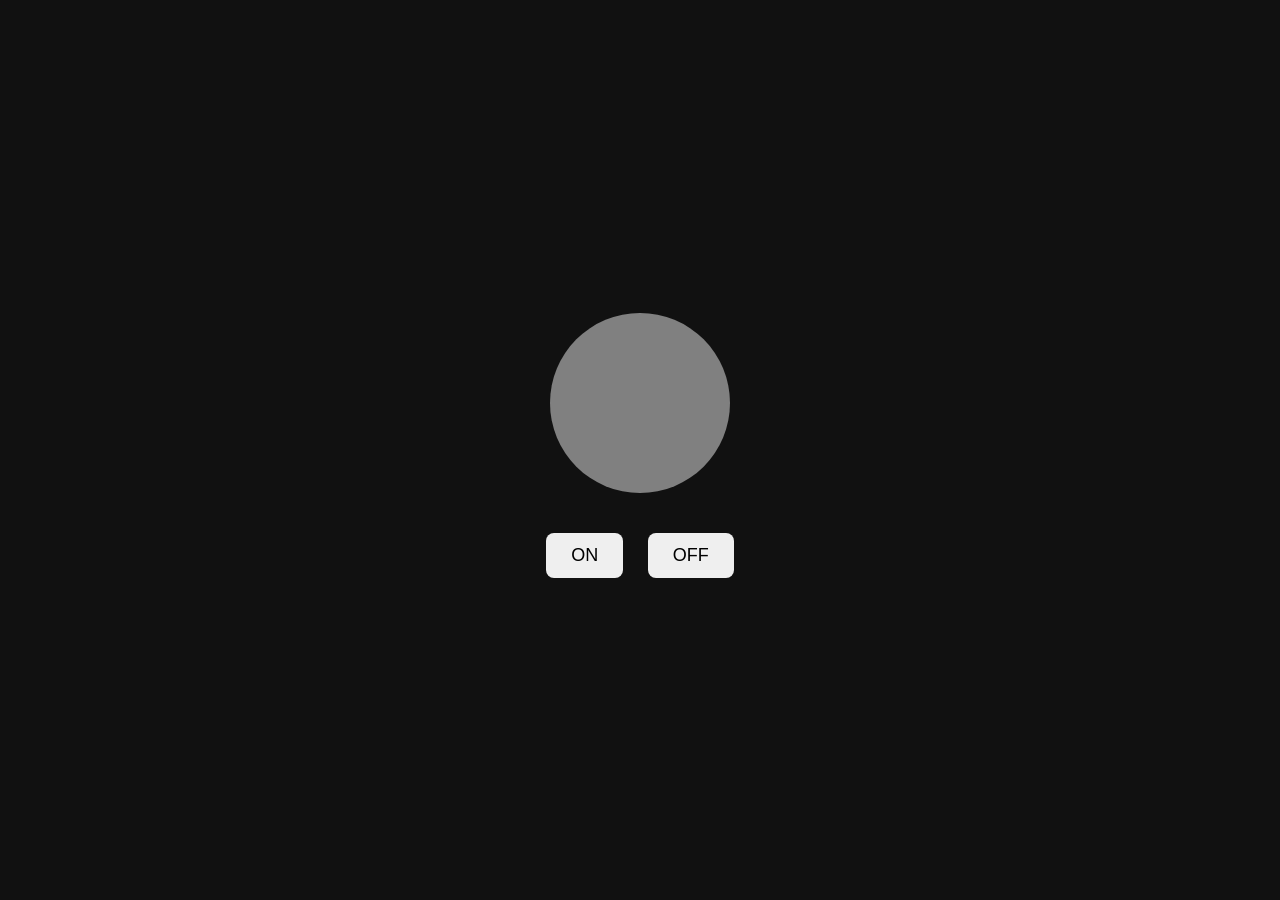
==== mediaquery.html @ f5395638 "add to my repository" ====
<!DOCTYPE html>

<html lang="en">

<head>

    <meta charset="UTF-8">

    <meta name="viewport"
    content="width=device-width, initial-scale=1.0">

    <title>Bulb ON and OFF</title>

    <link rel="stylesheet"
    href="mediaquery.css">

</head>

<body>

    <!-- Bulb -->

    <div class="bulb" id="bulb"></div>

    <!-- Buttons -->

    <div class="buttons">

        <button onclick="turnOn()">
            ON
        </button>

        <button onclick="turnOff()">
            OFF
        </button>

    </div>

    <script src="mediaquery.js"></script>

</body>

</html>
---- mediaquery.css ----
/* Reset */

*{
    margin:0;
    padding:0;
    box-sizing:border-box;
}

/* Body */

body{

    display:flex;

    justify-content:center;

    align-items:center;

    flex-direction:column;

    height:100vh;

    background-color:#111;

    font-family:Arial, sans-serif;
}

/* Bulb */

.bulb{

    width:180px;

    height:180px;

    border-radius:50%;

    background-color:gray;

    transition:0.5s;

    box-shadow:none;
}

/* Bulb ON */

.bulb.on{

    background-color:yellow;

    box-shadow:
    0 0 20px yellow,
    0 0 40px yellow,
    0 0 60px yellow;
}

/* Buttons */

.buttons{

    margin-top:30px;
}

button{

    padding:12px 25px;

    margin:10px;

    border:none;

    border-radius:8px;

    cursor:pointer;

    font-size:18px;

    transition:0.3s;
}

/* Hover Effect */

button:hover{

    transform:scale(1.05);
}

/* Media Query */

@media (max-width:768px){

    .bulb{

        width:120px;

        height:120px;
    }

    button{

        width:120px;

        font-size:16px;
    }
}
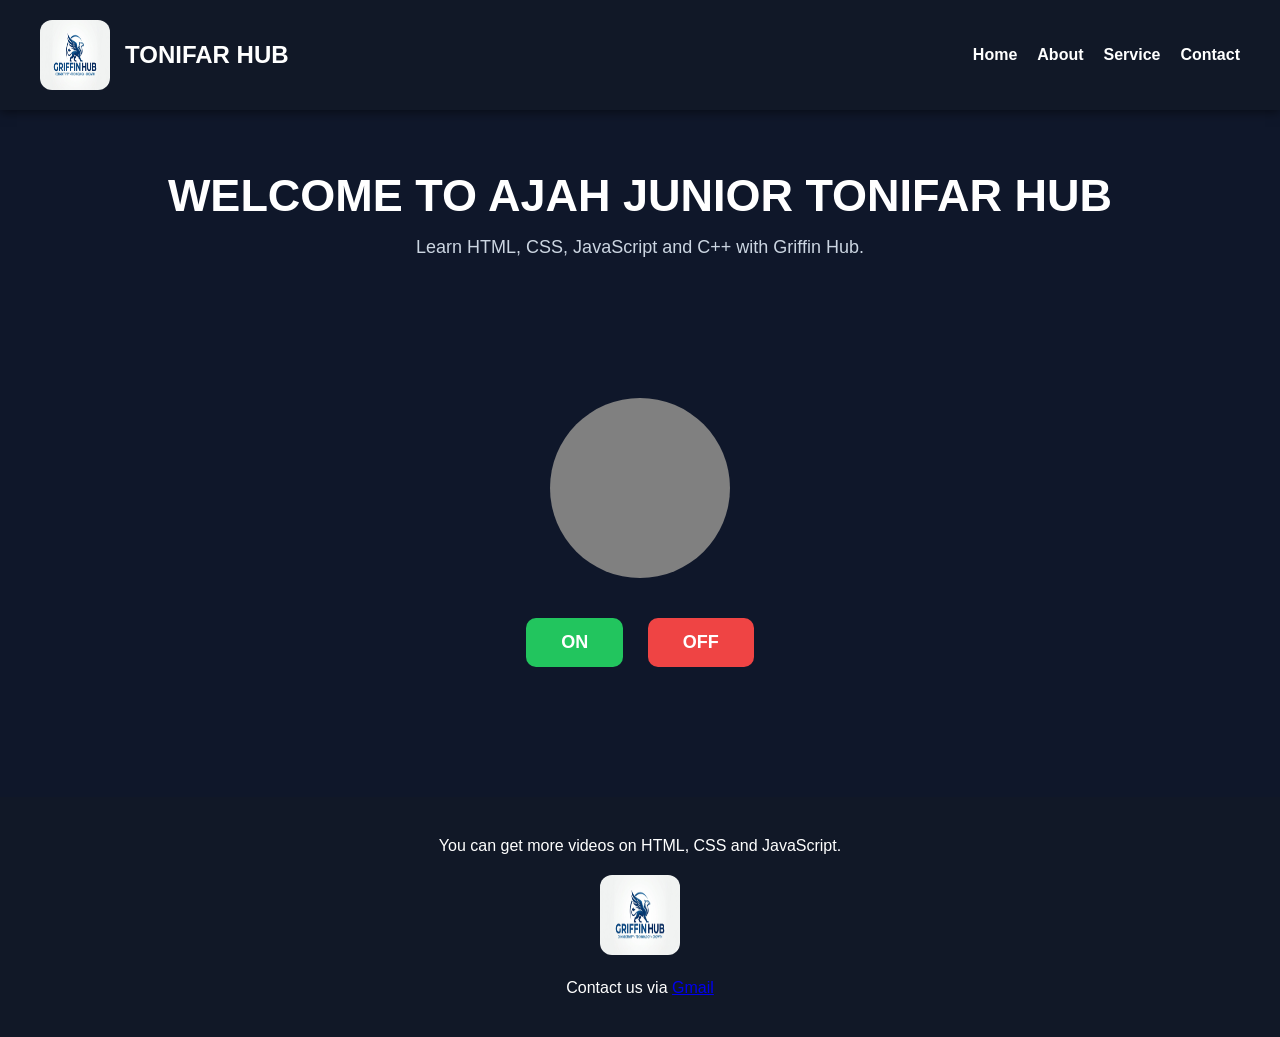
==== commit 36ea7c91: "master" ====
--- a/mediaquery.html
+++ b/mediaquery.html
@@ -1,40 +1,73 @@
 <!DOCTYPE html>
-
 <html lang="en">
 
 <head>
+    <meta charset="UTF-8">
+    <meta http-equiv="X-UA-Compatible" content="IE=edge">
+    <meta name="viewport" content="width=device-width, initial-scale=1.0">
 
-    <meta charset="UTF-8">
+    <title>TONIFAR HUB</title>
 
-    <meta name="viewport"
-    content="width=device-width, initial-scale=1.0">
-
-    <title>Bulb ON and OFF</title>
-
-    <link rel="stylesheet"
-    href="mediaquery.css">
-
+    <link rel="stylesheet" href="mediaquery.css">
 </head>
 
 <body>
 
-    <!-- Bulb -->
+    <!-- HEADER -->
+    <header>
+        <div class="logo-section">
+            <img src="logo.jpg" alt="Logo">
+            <h2>TONIFAR HUB</h2>
+        </div>
 
-    <div class="bulb" id="bulb"></div>
+        <nav>
+            <ul>
+                <li><a href="mediaquery.html">Home</a></li>
+                <li><a href="about.html">About</a></li>
+                <li><a href="services.html">Service</a></li>
+                <li><a href="contact.html">Contact</a></li>
+            </ul>
+        </nav>
+    </header>
 
-    <!-- Buttons -->
+    <!-- HERO SECTION -->
+    <section class="hero">
+        <h1>WELCOME TO AJAH JUNIOR TONIFAR HUB</h1>
+        <p>
+            Learn HTML, CSS, JavaScript and C++ with Griffin Hub.
+        </p>
+    </section>
 
-    <div class="buttons">
+    <!-- BULB SECTION -->
+    <section class="bulbs">
 
-        <button onclick="turnOn()">
-            ON
-        </button>
+        <div class="bulb" id="bulb"></div>
 
-        <button onclick="turnOff()">
-            OFF
-        </button>
+        <div class="buttons">
+            <button onclick="turnOn()">ON</button>
+            <button onclick="turnOff()">OFF</button>
+        </div>
 
-    </div>
+    </section>
+
+    <!-- FOOTER -->
+    <footer>
+
+        <p>
+            You can get more videos on HTML, CSS and JavaScript.
+        </p>
+
+        <div class="youtube">
+            <a href="#">
+                <img src="logo.jpg" alt="Youtube Logo">
+            </a>
+        </div>
+
+        <p>
+            Contact us via <a href="#">Gmail</a>
+        </p>
+
+    </footer>
 
     <script src="mediaquery.js"></script>
 
--- a/mediaquery.css
+++ b/mediaquery.css
@@ -1,4 +1,4 @@
-/* Reset */
+/* RESET */
 
 *{
     margin:0;
@@ -6,100 +6,184 @@
     box-sizing:border-box;
 }
 
-/* Body */
+/* BODY */
 
 body{
-
-    display:flex;
-
-    justify-content:center;
-
-    align-items:center;
-
-    flex-direction:column;
-
-    height:100vh;
-
-    background-color:#111;
-
-    font-family:Arial, sans-serif;
+    font-family:Arial, Helvetica, sans-serif;
+    background:#0f172a;
+    color:white;
 }
 
-/* Bulb */
+/* HEADER */
+
+header{
+    display:flex;
+    justify-content:space-between;
+    align-items:center;
+    padding:20px 40px;
+    background:#111827;
+    box-shadow:0 2px 10px rgba(0,0,0,0.5);
+}
+
+/* LOGO */
+
+.logo-section{
+    display:flex;
+    align-items:center;
+    gap:15px;
+}
+
+.logo-section img{
+    width:70px;
+    height:70px;
+    border-radius:12px;
+}
+
+/* NAVIGATION */
+
+nav ul{
+    display:flex;
+    gap:20px;
+    list-style:none;
+}
+
+nav ul li a{
+    text-decoration:none;
+    color:white;
+    font-weight:bold;
+    transition:0.3s;
+}
+
+nav ul li a:hover{
+    color:#38bdf8;
+}
+
+/* HERO SECTION */
+
+.hero{
+    text-align:center;
+    padding:60px 20px;
+}
+
+.hero h1{
+    font-size:45px;
+    margin-bottom:15px;
+}
+
+.hero p{
+    font-size:18px;
+    color:#cbd5e1;
+}
+
+/* BULB SECTION */
+
+.bulbs{
+    display:flex;
+    flex-direction:column;
+    justify-content:center;
+    align-items:center;
+    padding:80px 20px;
+}
+
+/* BULB */
 
 .bulb{
-
     width:180px;
-
     height:180px;
-
     border-radius:50%;
-
-    background-color:gray;
-
+    background:gray;
     transition:0.5s;
-
-    box-shadow:none;
 }
 
-/* Bulb ON */
+/* BULB ON */
 
 .bulb.on{
-
-    background-color:yellow;
+    background:yellow;
 
     box-shadow:
     0 0 20px yellow,
     0 0 40px yellow,
-    0 0 60px yellow;
+    0 0 60px yellow,
+    0 0 100px yellow;
 }
 
-/* Buttons */
+/* BUTTONS */
 
 .buttons{
-
     margin-top:30px;
 }
 
 button{
-
-    padding:12px 25px;
-
+    padding:14px 35px;
     margin:10px;
-
     border:none;
-
-    border-radius:8px;
-
+    border-radius:10px;
     cursor:pointer;
-
     font-size:18px;
-
+    font-weight:bold;
     transition:0.3s;
 }
 
-/* Hover Effect */
+/* BUTTON HOVER */
 
 button:hover{
-
     transform:scale(1.05);
 }
 
-/* Media Query */
+/* FIRST BUTTON */
 
-@media (max-width:768px){
+button:first-child{
+    background:#22c55e;
+    color:white;
+}
+
+/* SECOND BUTTON */
+
+button:last-child{
+    background:#ef4444;
+    color:white;
+}
+
+/* FOOTER */
+
+footer{
+    text-align:center;
+    padding:40px 20px;
+    background:#111827;
+    margin-top:40px;
+}
+
+.youtube img{
+    width:80px;
+    height:80px;
+    border-radius:12px;
+    margin:20px 0;
+}
+
+/* RESPONSIVE DESIGN */
+
+@media(max-width:768px){
+
+    header{
+        flex-direction:column;
+        gap:20px;
+    }
+
+    nav ul{
+        flex-direction:column;
+        align-items:center;
+    }
+
+    .hero h1{
+        font-size:30px;
+    }
 
     .bulb{
-
         width:120px;
-
         height:120px;
     }
 
     button{
-
         width:120px;
-
-        font-size:16px;
     }
 }
